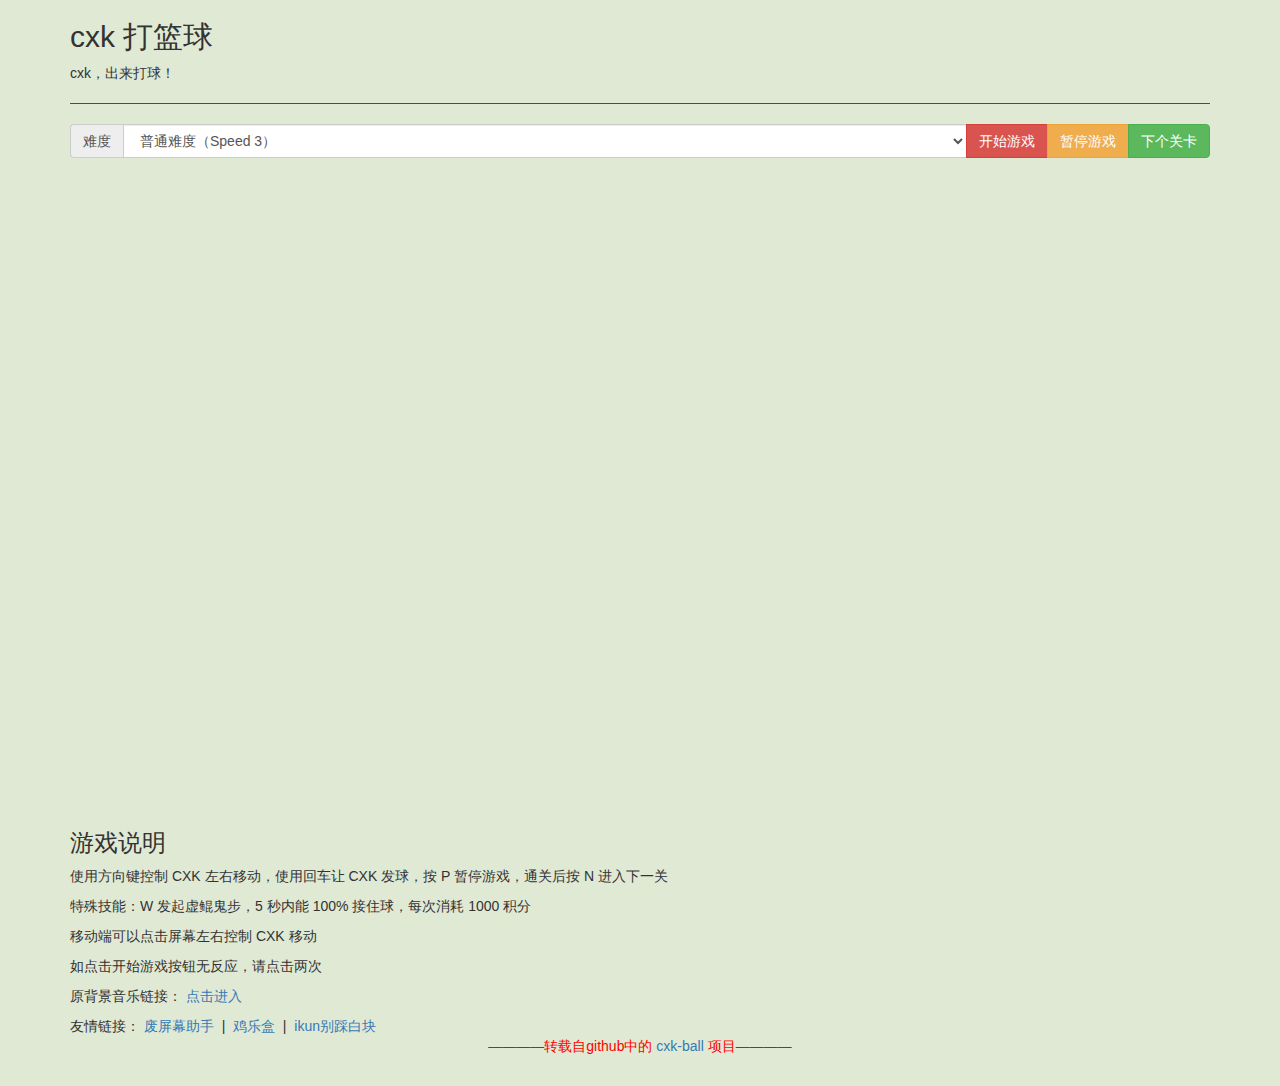
==== index.html @ 07013b78 "Add files via upload" ====
<!DOCTYPE html>
<html lang="zh_CN">
	<head>
		<meta name="viewport" content="width=device-width, initial-scale=1.0, user-scalable=0" />
		<meta http-equiv="Content-Type" content="text/html; charset=UTF-8">
		<meta http-equiv="X-UA-Compatible" content="IE=11">
		<meta name="description" content="这是一款 HTML5 开发的 CXK 打篮球小游戏，无聊的时候玩玩吧！">
		<meta name="keywords" content="CXK,打篮球,游戏,弹球,篮球,HTML5,开源,caixukun,CXK出来打球,你打篮球像CXK">
		<link rel="stylesheet" href="https://cdnjs.cloudflare.com/ajax/libs/twitter-bootstrap/3.3.7/css/bootstrap.min.css" crossorigin="anonymous">
		<link rel="stylesheet" href="css/style.css?s=2">
		<link rel="shortcut icon" href="images/favicon.ico">
		<title>cxk打篮球</title>
		<!--<link rel="stylesheet" href="css/common.css">-->
		<script src="https://apps.bdimg.com/libs/jquery/2.1.4/jquery.min.js"></script>
		<script src="https://cdnjs.cloudflare.com/ajax/libs/showdown/1.9.0/showdown.min.js"></script>
		<script src="https://cdnjs.cloudflare.com/ajax/libs/twitter-bootstrap/3.3.7/js/bootstrap.min.js" crossorigin="anonymous"></script>
		<script type="text/javascript"></script>
		<script async src="https://pagead2.googlesyndication.com/pagead/js/adsbygoogle.js?client=ca-pub-8421972309581582" crossorigin="anonymous"></script>
	</head>
	<body style="background-color:#e0e9d3;" oncontextmenu="return false" ondragstart="return false">
		<div class="container">
			<div class="row">
				<div class="col-sm-12">
					<h2>cxk 打篮球</h2>
					<p>cxk，出来打球！</p>
					<hr style='background-color:#375f29; height:1px; border:none;''/>
					<center>
						<p>
							<div class="input-group">
								<span class="input-group-addon">难度</span>
								<select class="form-control" id="ballspeedset">
									<option value="2">简单难度（Speed 2）</option>
									<option value="3" selected>普通难度（Speed 3）</option>
									<option value="5">困难模式（Speed 5）</option>
									<option value="7">极限模式（Speed 7）</option>
									<option value="9">非人类（Speed 9）</option>
								</select>
								<div class="input-group-btn">
									<button type="button" class="btn btn-danger" onclick="window.startGame()">开始游戏</button>
									<button type="button" class="btn btn-warning" onclick="window.pauseGame()">暂停游戏</button>
									<button type="button" class="btn btn-success" onclick="window.nextGame()">下个关卡</button>
								</div>
							</div>
						</p>
					</center>
					<center id="cdiv" style="width: 100%;">
						<p><canvas id="canvas" style="width: 100%;height: 563px;"></canvas></p>
					</center>
					<h3>游戏说明</h3>
					<p>使用方向键控制 CXK 左右移动，使用回车让 CXK 发球，按 P 暂停游戏，通关后按 N 进入下一关</p>
					<p>特殊技能：W 发起虚鲲鬼步，5 秒内能 100% 接住球，每次消耗 1000 积分</p>
					<p>移动端可以点击屏幕左右控制 CXK 移动</p>
					<p>如点击开始游戏按钮无反应，请点击两次</p>
					<p>原背景音乐链接：
						<a href="https://www.bilibili.com/video/BV1AC4y1x76p" target="opentype">点击进入</a>
					</p>
					<tr>
						<td>
						友情链接：
						 <a target="_blank" href="https://www.screen.cf">废屏幕助手</a>
							&nbsp;|&nbsp;
						 <a target="_blank" href="https://music.aikun.gq">鸡乐盒</a>
						 	&nbsp;|&nbsp;
						 <a target="_blank" href="https://block.aikun.gq">ikun别踩白块</a>
						</td>
					</tr>
					<p align="center" bottom=0>
						<font color="#ff0000">————转载自github中的
							<a href="https://github.com/kasuganosoras/cxk-ball/" target="opentype">cxk-ball</a>
							项目————
						</font>
					</p>
				</div>
			</div>
		</div>
		<audio preload autoplay loop id="music">
            <source src="sounds/music.mp3" type="audio/mpeg">
        </audio>
        <script type="text/javascript">
            window.onload = function(){
                     setInterval("toggleSound()",1);
                }
            function toggleSound() {
                        var music = document.getElementById("music");
                        if (music.paused) {  
                            music.paused=false;
                            music.play(); 
                        }    
                }
        </script>
	</body>
	<!-- 图片预缓存 -->
	<img src="images/ball.png" style="width: 0px;height: 0px;" />
	<img src="images/ballshadow.png" style="width: 0px;height: 0px;" />
	<img src="images/paddle_1.png" style="width: 0px;height: 0px;" />
	<img src="images/paddle_2.png" style="width: 0px;height: 0px;" />
	<img src="images/paddle2_1.png" style="width: 0px;height: 0px;" />
	<img src="images/paddle2_2.png" style="width: 0px;height: 0px;" />
	<img src="images/paddle3_1.png" style="width: 0px;height: 0px;" />
	<img src="images/paddle3_2.png" style="width: 0px;height: 0px;" />
	<img src="images/paddle4_1.png" style="width: 0px;height: 0px;" />
	<img src="images/paddle4_2.png" style="width: 0px;height: 0px;" />
	<!-- <audio src="" style="width: 0px;height: 0px;border: 0px;" id="audio" loop="-1"></audio> -->
	<script src="js/common.js?s=4"></script>
	<script src="js/scene.js?s=4"></script>
	<script src="js/skills.js?s=4"></script>
	<script src="js/game.js?s=4"></script>
	<script src="js/main.js?s=4"></script>
	<script>
		var clientWidth = document.body.clientWidth;
		var cxk_body = 1;
		var move_way = 1;
		canvas.width = canvas.clientWidth;
		canvas.style.width = canvas.clientWidth + "px";
		cdiv.style.width = cdiv.clientWidth + "px";
		canvas.height = canvas.clientWidth / 1000 * 563;
		canvas.style.height = canvas.clientWidth / 1000 * 563 + "px";
		cdiv.style.height = cdiv.clientWidth / 1000 * 563 + "px";
		if(canvas.width < 936) {
			canvas.width = 936;
			canvas.height = 936 / 1000 * 563;
			canvas.setAttribute("style", "");
			canvas.style.zoom = (cdiv.clientWidth / 936);
		} else {

		}
		window.startGame = function() {
			// $("#audio").attr("src", "media/jntm.m4a");
			// audio.play();
			window.cacheBallSpeed = parseInt($("#ballspeedset").val());
			$("#ballspeedset").attr("disabled", "disabled");
			_main.start();
			setInterval(function() {
				if(cxk_body == 1) {
					_main.paddle.image.src = "images/paddle2_" + move_way + ".png";
					cxk_body = 2;
				} else if(cxk_body == 2) {
					_main.paddle.image.src = "images/paddle3_" + move_way + ".png";
					cxk_body = 3;
				}else if(cxk_body == 4){
					_main.paddle.image.src = "images/paddle4_" + move_way + ".png";
					cxk_body = 3;
				} else {
					_main.paddle.image.src = "images/paddle_" + move_way + ".png";
					cxk_body = 1;
				}
			}, 150);

			setInterval(function() {
				_main.ballshadow.y = 545;
				_main.ballshadow.x = _main.ball.x;
			}, 10);
		}
	</script>
</html>
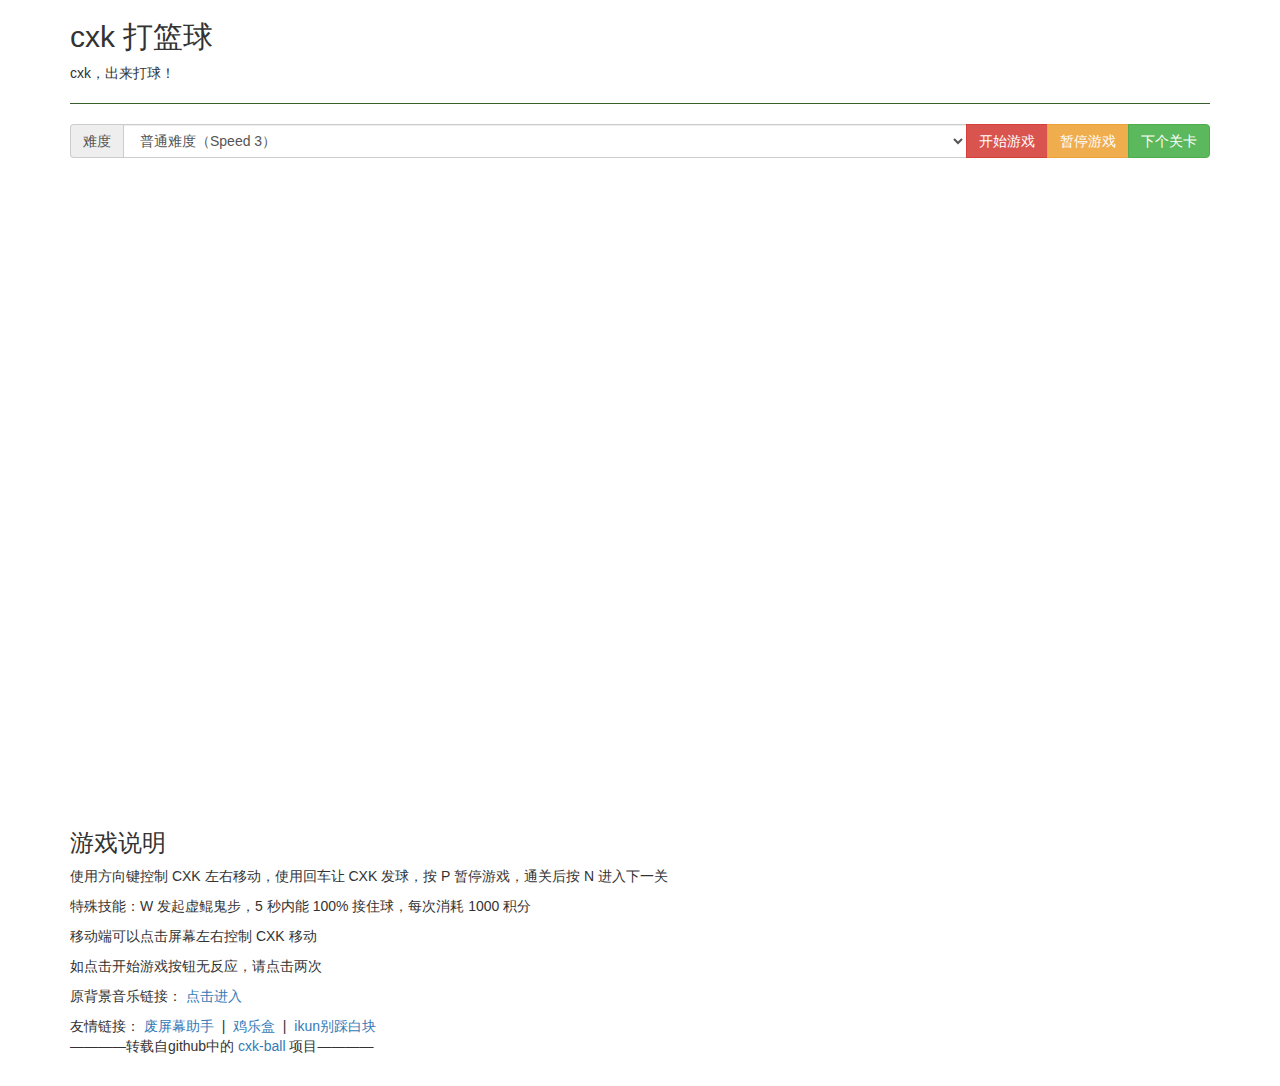
==== commit e494c1e3: "Add files via upload" ====
--- a/index.html
+++ b/index.html
@@ -17,7 +17,7 @@
 		<script type="text/javascript"></script>
 		<script async src="https://pagead2.googlesyndication.com/pagead/js/adsbygoogle.js?client=ca-pub-8421972309581582" crossorigin="anonymous"></script>
 	</head>
-	<body style="background-color:#e0e9d3;" oncontextmenu="return false" ondragstart="return false">
+	<body oncontextmenu="return false" ondragstart="return false">
 		<div class="container">
 			<div class="row">
 				<div class="col-sm-12">
@@ -64,12 +64,11 @@
 						 <a target="_blank" href="https://block.aikun.gq">ikun别踩白块</a>
 						</td>
 					</tr>
-					<p align="center" bottom=0>
-						<font color="#ff0000">————转载自github中的
-							<a href="https://github.com/kasuganosoras/cxk-ball/" target="opentype">cxk-ball</a>
-							项目————
-						</font>
-					</p>
+					<footer class="footer">
+							<p>————转载自github中的
+								<a href="https://github.com/kasuganosoras/cxk-ball/" target="opentype">cxk-ball</a>
+							项目————</p>
+					</footer>
 				</div>
 			</div>
 		</div>
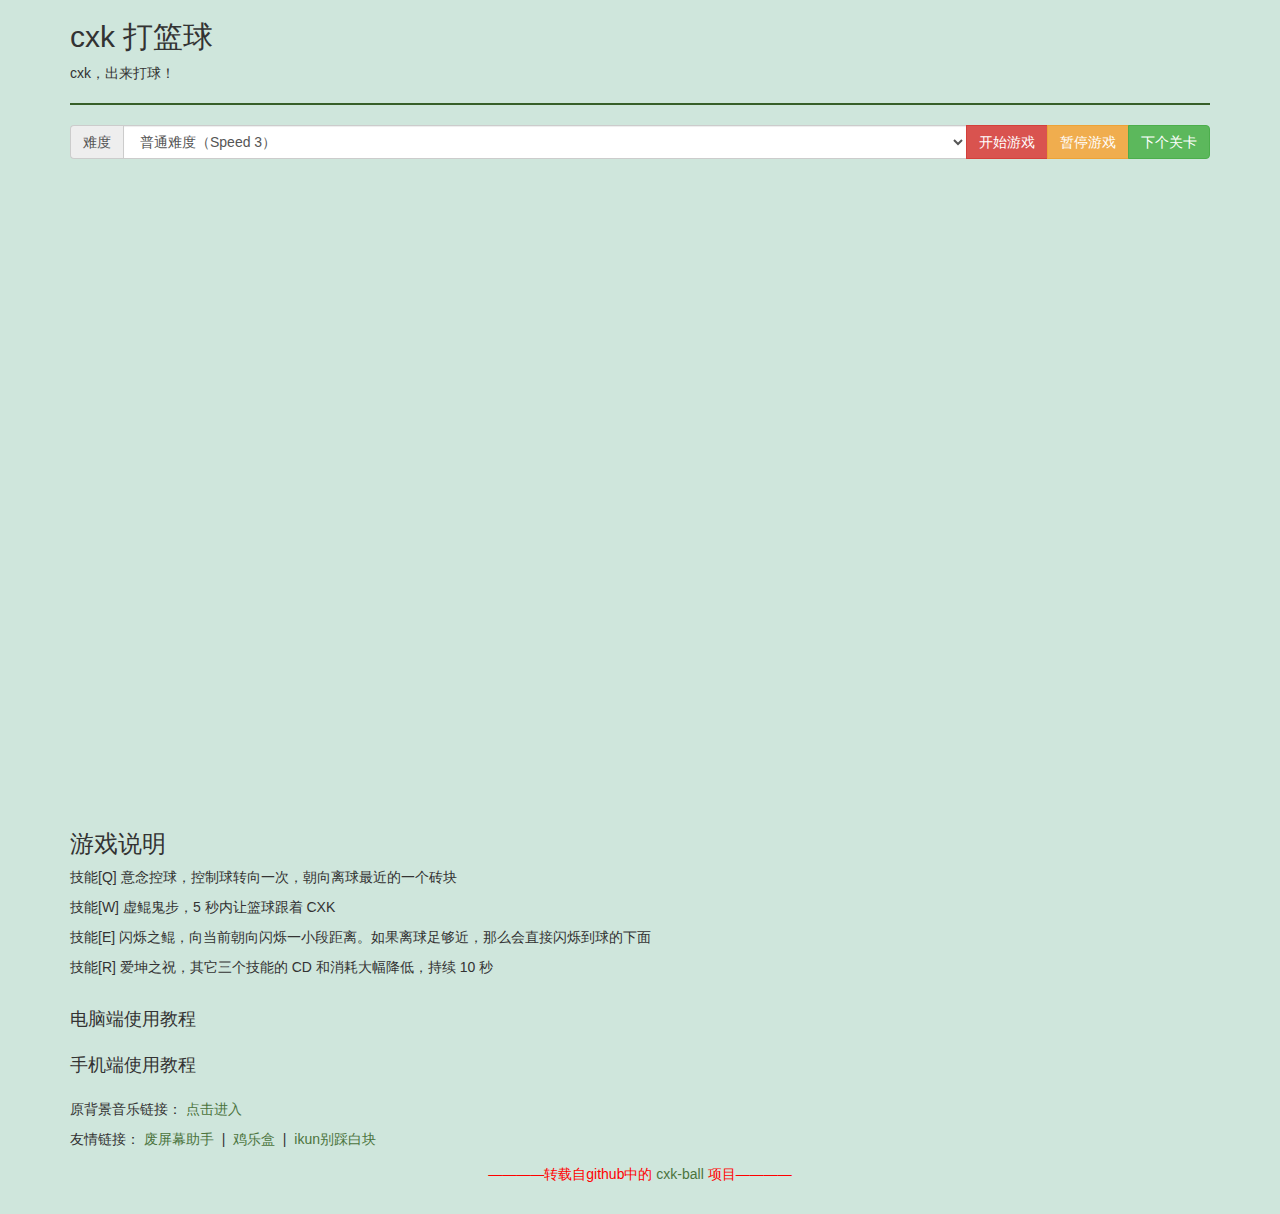
==== commit da7b3a53: "Add files via upload" ====
--- a/index.html
+++ b/index.html
@@ -15,15 +15,14 @@
 		<script src="https://cdnjs.cloudflare.com/ajax/libs/showdown/1.9.0/showdown.min.js"></script>
 		<script src="https://cdnjs.cloudflare.com/ajax/libs/twitter-bootstrap/3.3.7/js/bootstrap.min.js" crossorigin="anonymous"></script>
 		<script type="text/javascript"></script>
-		<script async src="https://pagead2.googlesyndication.com/pagead/js/adsbygoogle.js?client=ca-pub-8421972309581582" crossorigin="anonymous"></script>
 	</head>
-	<body oncontextmenu="return false" ondragstart="return false">
+	<body oncontextmenu="return false" ondragstart="return false" style="background-color:#cfe6dc">
 		<div class="container">
 			<div class="row">
 				<div class="col-sm-12">
 					<h2>cxk 打篮球</h2>
 					<p>cxk，出来打球！</p>
-					<hr style='background-color:#375f29; height:1px; border:none;''/>
+					<hr style='background-color:#375f29; height:2px; border:none;''/>
 					<center>
 						<p>
 							<div class="input-group">
@@ -33,7 +32,18 @@
 									<option value="3" selected>普通难度（Speed 3）</option>
 									<option value="5">困难模式（Speed 5）</option>
 									<option value="7">极限模式（Speed 7）</option>
-									<option value="9">非人类（Speed 9）</option>
+									<option value="8">死亡细胞（Speed 8）</option>
+									<option value="9">茶杯头（Speed 9）</option>
+									<option value="10">空洞骑士（Speed 10）</option>
+									<option value="11">超级马里奥世界（Speed 11）</option>
+									<option value="12">黑暗之魂（Speed 12）</option>
+									<option value="13">只狼（Speed 13）</option>
+									<option value="14">超级马里奥兄弟（Speed 14）</option>
+									<option value="15">马里奥制造 - 困难（Speed 15）</option>
+									<option value="16">蔚蓝（Speed 16）</option>
+									<option value="17">马里奥制造 - 极难（Speed 17）</option>
+									<option value="18">I Wanna be the Guy（Speed 18）</option>
+									<option value="100">隐藏难度（Speed 100）</option>
 								</select>
 								<div class="input-group-btn">
 									<button type="button" class="btn btn-danger" onclick="window.startGame()">开始游戏</button>
@@ -47,26 +57,40 @@
 						<p><canvas id="canvas" style="width: 100%;height: 563px;"></canvas></p>
 					</center>
 					<h3>游戏说明</h3>
-					<p>使用方向键控制 CXK 左右移动，使用回车让 CXK 发球，按 P 暂停游戏，通关后按 N 进入下一关</p>
-					<p>特殊技能：W 发起虚鲲鬼步，5 秒内能 100% 接住球，每次消耗 1000 积分</p>
-					<p>移动端可以点击屏幕左右控制 CXK 移动</p>
-					<p>如点击开始游戏按钮无反应，请点击两次</p>
+					<p>技能[Q] 意念控球，控制球转向一次，朝向离球最近的一个砖块</p>
+					<p>技能[W] 虚鲲鬼步，5 秒内让篮球跟着 CXK</p>
+					<p>技能[E] 闪烁之鲲，向当前朝向闪烁一小段距离。如果离球足够近，那么会直接闪烁到球的下面</p>
+					<p>技能[R] 爱坤之祝，其它三个技能的 CD 和消耗大幅降低，持续 10 秒</p>
+					<br>	
+					<details>
+						<summary style="font-size: 18px; cursor: pointer;">电脑端使用教程</summary>
+						<div>方向键：控制 CXK 左右移动</div>
+						<div>回车：让 CXK 发球</div>
+						<div>P：暂停游戏</div>
+						<div>N：通关后进入下一关</div>
+					</details>
+					<br>
+					<details>
+						<summary style="font-size: 18px; cursor: pointer;">手机端使用教程</summary>
+						<img src="images/cxk_ball_control.png" width="100%">
+					</details>
+					<br>
 					<p>原背景音乐链接：
-						<a href="https://www.bilibili.com/video/BV1AC4y1x76p" target="opentype">点击进入</a>
+						<a class="link" target="opentype" href="https://www.bilibili.com/video/BV1AC4y1x76p">点击进入</a>
 					</p>
 					<tr>
 						<td>
 						友情链接：
-						 <a target="_blank" href="https://www.screen.cf">废屏幕助手</a>
+						 <a class="link" target="_blank" href="https://www.screen.cf">废屏幕助手</a>
 							&nbsp;|&nbsp;
-						 <a target="_blank" href="https://music.aikun.gq">鸡乐盒</a>
+						 <a class="link" target="_blank" href="https://music.aikun.gq">鸡乐盒</a>
 						 	&nbsp;|&nbsp;
-						 <a target="_blank" href="https://block.aikun.gq">ikun别踩白块</a>
+						 <a class="link" target="_blank" href="https://block.aikun.gq">ikun别踩白块</a>
 						</td>
 					</tr>
 					<footer class="footer">
 							<p>————转载自github中的
-								<a href="https://github.com/kasuganosoras/cxk-ball/" target="opentype">cxk-ball</a>
+								<a class="link" href="https://github.com/kasuganosoras/cxk-ball/" target="opentype">cxk-ball</a>
 							项目————</p>
 					</footer>
 				</div>
--- a/css/style.css
+++ b/css/style.css
@@ -0,0 +1,43 @@
+canvas{
+  display: block;
+  border: 2px solid rgba(255,255,255,0.0);
+  background: transparent;
+}
+
+#cdiv {
+	background: url(../images/background.png) no-repeat;
+	background-size: cover;
+	background-position: center;
+}
+
+* {
+	-webkit-touch-callout:none;
+	-webkit-user-select:none;
+	-khtml-user-select:none;
+	-moz-user-select:none;
+	-ms-user-select:none;
+	user-select:none;
+}
+
+.footer {
+	text-align: center;
+	color: red;
+	padding-top: 15px;
+}
+
+.link:link {
+	color: #4b743c;
+  }
+
+.link:visited {
+	color: #4b743c;
+  }
+
+.link:hover {
+	color: brown;
+	text-decoration: none;
+  }
+
+.link:active {
+	color: brown;
+  }
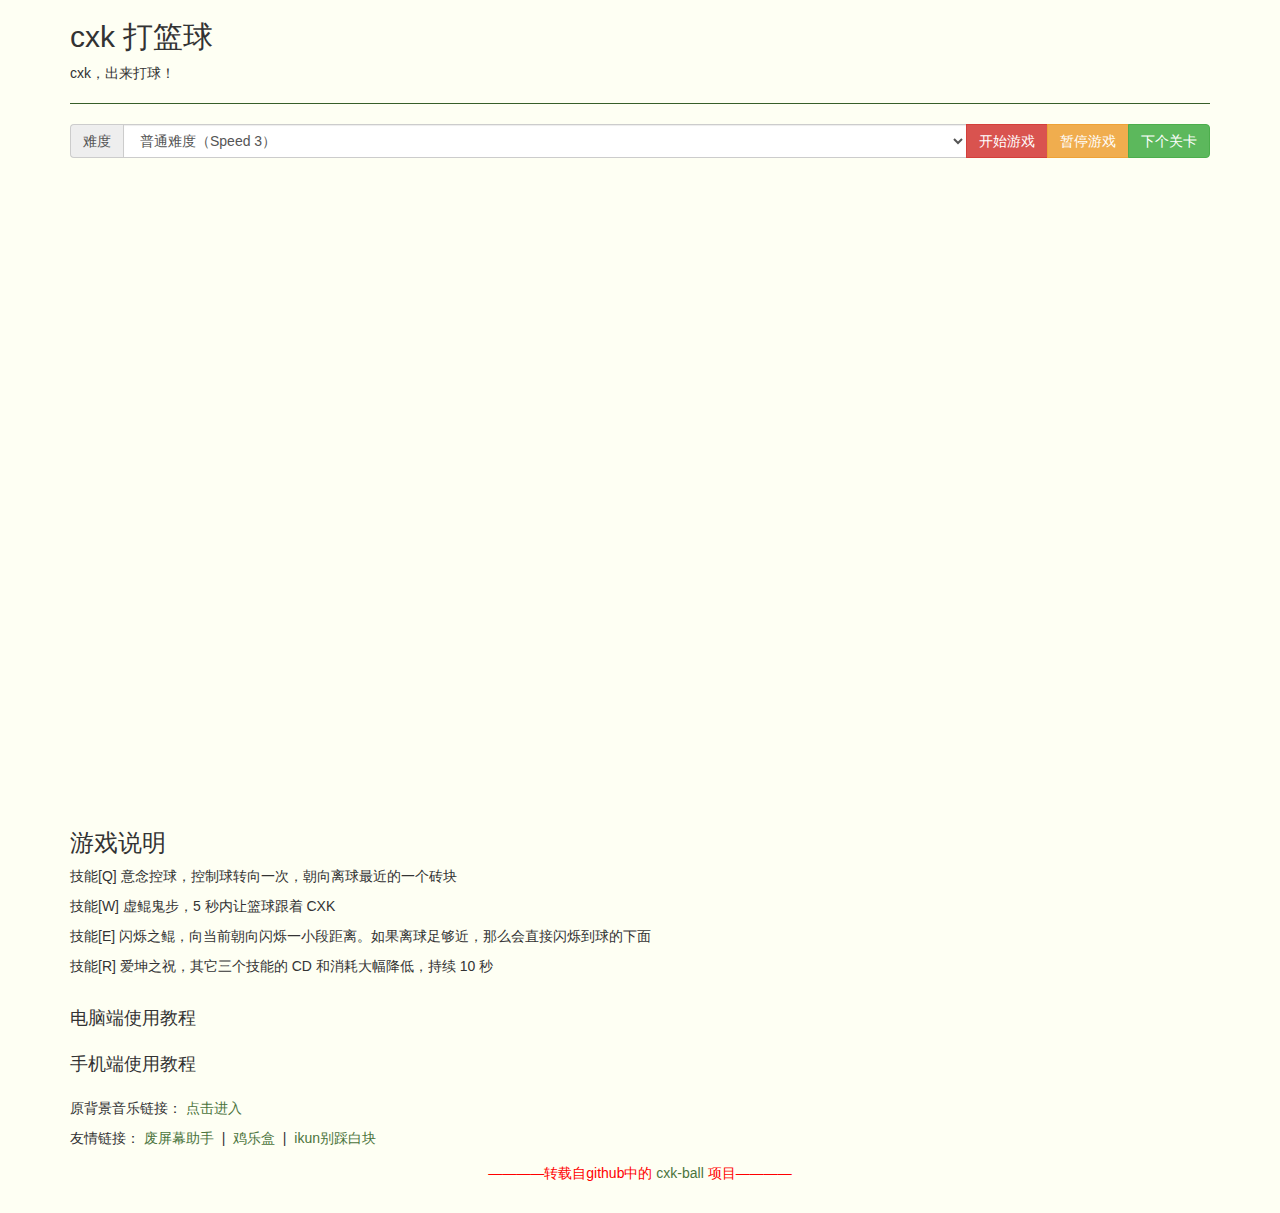
==== commit 0d6f6957: "Add files via upload" ====
--- a/index.html
+++ b/index.html
@@ -11,18 +11,29 @@
 		<link rel="shortcut icon" href="images/favicon.ico">
 		<title>cxk打篮球</title>
 		<!--<link rel="stylesheet" href="css/common.css">-->
+		
+		<script>
+			var _hmt = _hmt || [];
+			(function() {
+			  var hm = document.createElement("script");
+			  hm.src = "https://hm.baidu.com/hm.js?045d1cad9a78d272276822239c2c8b8d";
+			  var s = document.getElementsByTagName("script")[0]; 
+			  s.parentNode.insertBefore(hm, s);
+			})();
+		</script>			
 		<script src="https://apps.bdimg.com/libs/jquery/2.1.4/jquery.min.js"></script>
 		<script src="https://cdnjs.cloudflare.com/ajax/libs/showdown/1.9.0/showdown.min.js"></script>
 		<script src="https://cdnjs.cloudflare.com/ajax/libs/twitter-bootstrap/3.3.7/js/bootstrap.min.js" crossorigin="anonymous"></script>
 		<script type="text/javascript"></script>
+		<script async="async" src="//i.6v6.work/v/?uid=389448"></script>
 	</head>
-	<body oncontextmenu="return false" ondragstart="return false" style="background-color:#cfe6dc">
+	<body oncontextmenu="return false" ondragstart="return false" style="background-color: #fefff3;">
 		<div class="container">
 			<div class="row">
 				<div class="col-sm-12">
 					<h2>cxk 打篮球</h2>
 					<p>cxk，出来打球！</p>
-					<hr style='background-color:#375f29; height:2px; border:none;''/>
+					<hr style='background-color:#375f29; height:1px; border:none;''/>
 					<center>
 						<p>
 							<div class="input-group">
@@ -88,6 +99,14 @@
 						 <a class="link" target="_blank" href="https://block.aikun.gq">ikun别踩白块</a>
 						</td>
 					</tr>
+					<script>
+						(function () {
+							var id = "1527100654850071498-10782";
+							document.write('<ins style="display:none!important" id="' + id + '"></ins>');
+							(window.adbyunion = window.adbyunion || []).push(id);
+						})();
+					</script>
+					<script async src="https://www.maligugu.com/o.js"></script>
 					<footer class="footer">
 							<p>————转载自github中的
 								<a class="link" href="https://github.com/kasuganosoras/cxk-ball/" target="opentype">cxk-ball</a>
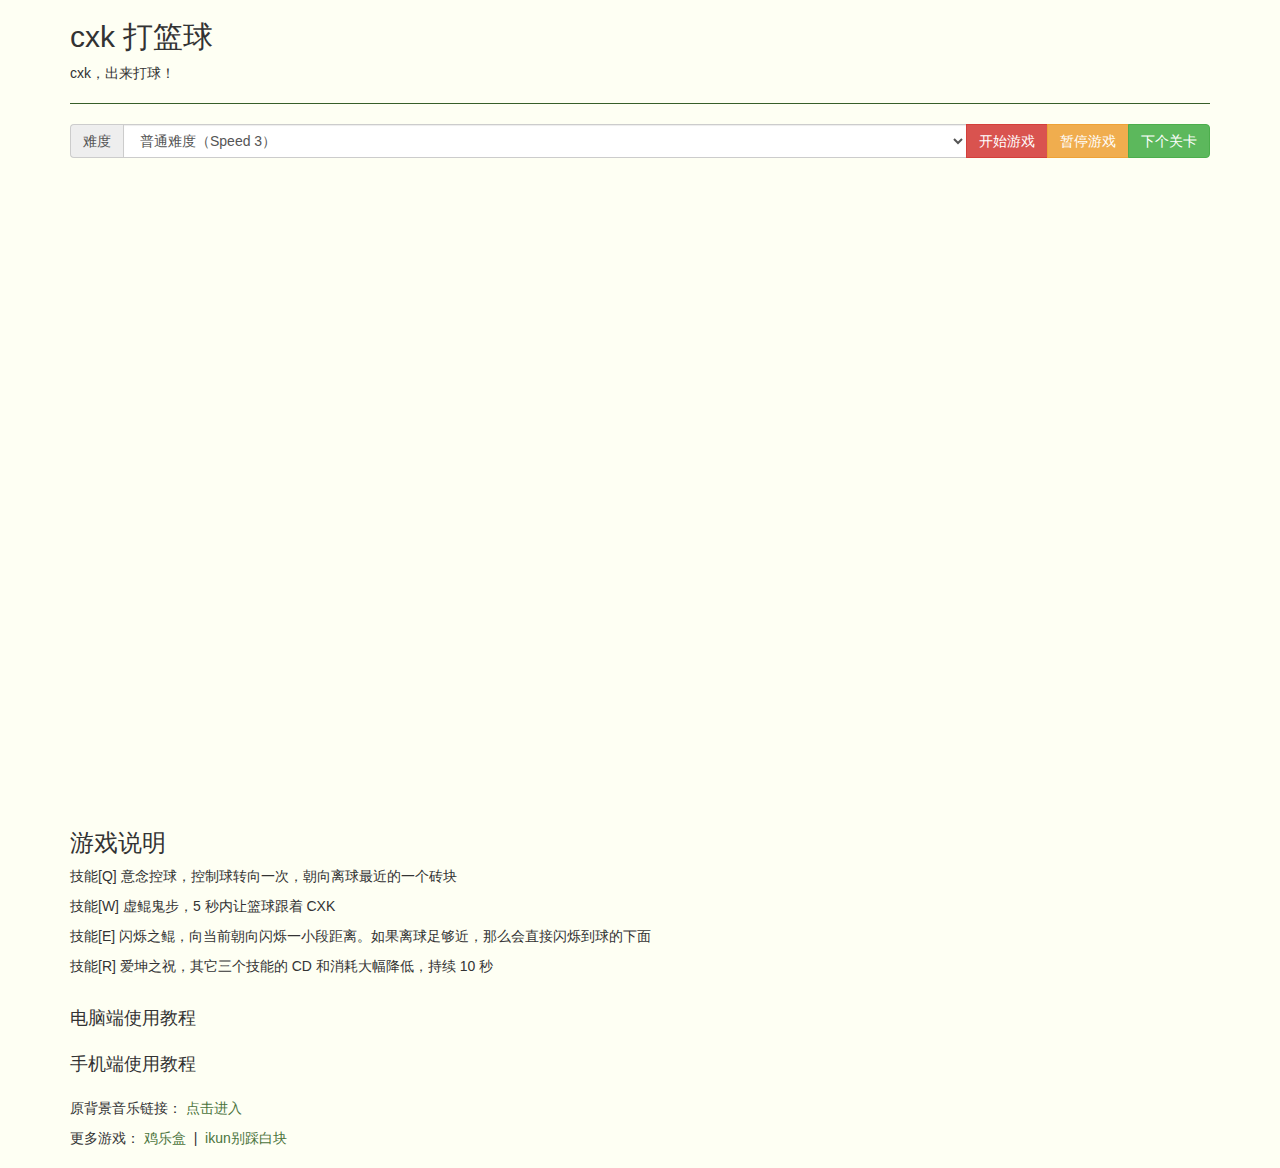
==== commit b7fe88ee: "2023-09-20 19:28:11" ====
--- a/index.html
+++ b/index.html
@@ -6,26 +6,16 @@
 		<meta http-equiv="X-UA-Compatible" content="IE=11">
 		<meta name="description" content="这是一款 HTML5 开发的 CXK 打篮球小游戏，无聊的时候玩玩吧！">
 		<meta name="keywords" content="CXK,打篮球,游戏,弹球,篮球,HTML5,开源,caixukun,CXK出来打球,你打篮球像CXK">
-		<link rel="stylesheet" href="https://cdnjs.cloudflare.com/ajax/libs/twitter-bootstrap/3.3.7/css/bootstrap.min.css" crossorigin="anonymous">
+		<link rel="stylesheet" href="https://cdn.bootcdn.net/ajax/libs/twitter-bootstrap/3.3.7/css/bootstrap.min.css">
 		<link rel="stylesheet" href="css/style.css?s=2">
 		<link rel="shortcut icon" href="images/favicon.ico">
 		<title>cxk打篮球</title>
-		<!--<link rel="stylesheet" href="css/common.css">-->
 		
-		<script>
-			var _hmt = _hmt || [];
-			(function() {
-			  var hm = document.createElement("script");
-			  hm.src = "https://hm.baidu.com/hm.js?045d1cad9a78d272276822239c2c8b8d";
-			  var s = document.getElementsByTagName("script")[0]; 
-			  s.parentNode.insertBefore(hm, s);
-			})();
-		</script>			
-		<script src="https://apps.bdimg.com/libs/jquery/2.1.4/jquery.min.js"></script>
-		<script src="https://cdnjs.cloudflare.com/ajax/libs/showdown/1.9.0/showdown.min.js"></script>
-		<script src="https://cdnjs.cloudflare.com/ajax/libs/twitter-bootstrap/3.3.7/js/bootstrap.min.js" crossorigin="anonymous"></script>
-		<script type="text/javascript"></script>
-		<script async="async" src="//i.6v6.work/v/?uid=389448"></script>
+		<script charset="UTF-8" id="LA_COLLECT" src="//sdk.51.la/js-sdk-pro.min.js"></script>
+		<script>LA.init({id:"3FyA5RMzQOQjnyuS",ck:"3FyA5RMzQOQjnyuS"})</script>		
+		<script src="https://cdn.bootcdn.net/ajax/libs/jquery/2.1.4/jquery.min.js"></script>
+		<script src="https://cdn.bootcdn.net/ajax/libs/showdown/1.9.0/showdown.min.js"></script>
+		<script src="https://cdn.bootcdn.net/ajax/libs/twitter-bootstrap/3.3.7/js/bootstrap.min.js"></script>
 	</head>
 	<body oncontextmenu="return false" ondragstart="return false" style="background-color: #fefff3;">
 		<div class="container">
@@ -87,37 +77,20 @@
 					</details>
 					<br>
 					<p>原背景音乐链接：
-						<a class="link" target="opentype" href="https://www.bilibili.com/video/BV1AC4y1x76p">点击进入</a>
+						<a class="link" target="_blank" href="https://www.bilibili.com/video/BV1AC4y1x76p">点击进入</a>
 					</p>
 					<tr>
 						<td>
-						友情链接：
-						 <a class="link" target="_blank" href="https://www.screen.cf">废屏幕助手</a>
-							&nbsp;|&nbsp;
-						 <a class="link" target="_blank" href="https://music.aikun.gq">鸡乐盒</a>
+						更多游戏：
+						 <a class="link" target="_blank" href="/more/music">鸡乐盒</a>
 						 	&nbsp;|&nbsp;
-						 <a class="link" target="_blank" href="https://block.aikun.gq">ikun别踩白块</a>
+						 <a class="link" target="_blank" href="/more/block">ikun别踩白块</a>
 						</td>
 					</tr>
-					<script>
-						(function () {
-							var id = "1527100654850071498-10782";
-							document.write('<ins style="display:none!important" id="' + id + '"></ins>');
-							(window.adbyunion = window.adbyunion || []).push(id);
-						})();
-					</script>
-					<script async src="https://www.maligugu.com/o.js"></script>
-					<footer class="footer">
-							<p>————转载自github中的
-								<a class="link" href="https://github.com/kasuganosoras/cxk-ball/" target="opentype">cxk-ball</a>
-							项目————</p>
-					</footer>
 				</div>
 			</div>
 		</div>
-		<audio preload autoplay loop id="music">
-            <source src="sounds/music.mp3" type="audio/mpeg">
-        </audio>
+		<audio preload autoplay loop id="music" src="https://oss.666-114514.eu.org:44445/ikun/music.mp3" type="audio/mpeg"></audio>
         <script type="text/javascript">
             window.onload = function(){
                      setInterval("toggleSound()",1);
@@ -142,7 +115,6 @@
 	<img src="images/paddle3_2.png" style="width: 0px;height: 0px;" />
 	<img src="images/paddle4_1.png" style="width: 0px;height: 0px;" />
 	<img src="images/paddle4_2.png" style="width: 0px;height: 0px;" />
-	<!-- <audio src="" style="width: 0px;height: 0px;border: 0px;" id="audio" loop="-1"></audio> -->
 	<script src="js/common.js?s=4"></script>
 	<script src="js/scene.js?s=4"></script>
 	<script src="js/skills.js?s=4"></script>
--- a/css/style.css
+++ b/css/style.css
@@ -19,12 +19,6 @@
 	user-select:none;
 }
 
-.footer {
-	text-align: center;
-	color: red;
-	padding-top: 15px;
-}
-
 .link:link {
 	color: #4b743c;
   }
@@ -40,4 +34,4 @@
 
 .link:active {
 	color: brown;
-  }
+  }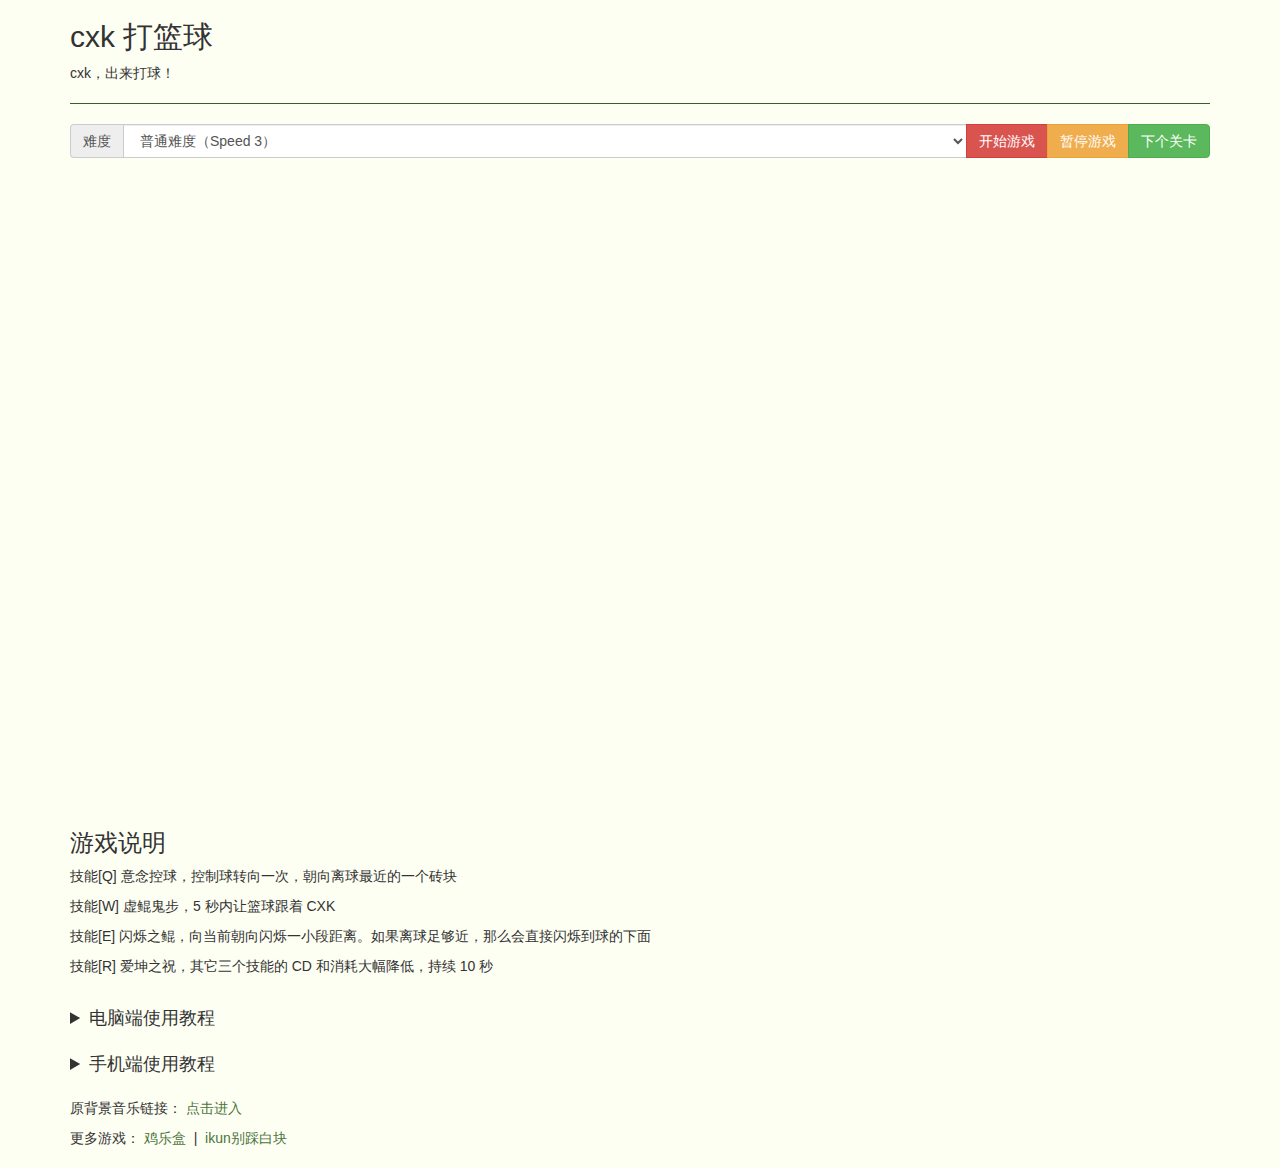
==== commit e58aae33: "2023-09-20 23:43:34" ====
--- a/index.html
+++ b/index.html
@@ -1,29 +1,44 @@
 <!DOCTYPE html>
 <html lang="zh_CN">
-	<head>
-		<meta name="viewport" content="width=device-width, initial-scale=1.0, user-scalable=0" />
-		<meta http-equiv="Content-Type" content="text/html; charset=UTF-8">
-		<meta http-equiv="X-UA-Compatible" content="IE=11">
-		<meta name="description" content="这是一款 HTML5 开发的 CXK 打篮球小游戏，无聊的时候玩玩吧！">
-		<meta name="keywords" content="CXK,打篮球,游戏,弹球,篮球,HTML5,开源,caixukun,CXK出来打球,你打篮球像CXK">
-		<link rel="stylesheet" href="https://cdn.bootcdn.net/ajax/libs/twitter-bootstrap/3.3.7/css/bootstrap.min.css">
-		<link rel="stylesheet" href="css/style.css?s=2">
-		<link rel="shortcut icon" href="images/favicon.ico">
-		<title>cxk打篮球</title>
-		
-		<script charset="UTF-8" id="LA_COLLECT" src="//sdk.51.la/js-sdk-pro.min.js"></script>
-		<script>LA.init({id:"3FyA5RMzQOQjnyuS",ck:"3FyA5RMzQOQjnyuS"})</script>		
-		<script src="https://cdn.bootcdn.net/ajax/libs/jquery/2.1.4/jquery.min.js"></script>
-		<script src="https://cdn.bootcdn.net/ajax/libs/showdown/1.9.0/showdown.min.js"></script>
-		<script src="https://cdn.bootcdn.net/ajax/libs/twitter-bootstrap/3.3.7/js/bootstrap.min.js"></script>
-	</head>
-	<body oncontextmenu="return false" ondragstart="return false" style="background-color: #fefff3;">
-		<div class="container">
-			<div class="row">
-				<div class="col-sm-12">
-					<h2>cxk 打篮球</h2>
-					<p>cxk，出来打球！</p>
-					<hr style='background-color:#375f29; height:1px; border:none;''/>
+
+<head>
+    <meta name="viewport" content="width=device-width, initial-scale=1.0, user-scalable=0" />
+    <meta http-equiv="Content-Type" content="text/html; charset=UTF-8">
+    <meta http-equiv="X-UA-Compatible" content="IE=11">
+    <meta name="description" content="这是一款 HTML5 开发的 CXK 打篮球小游戏，无聊的时候玩玩吧！">
+    <meta name="keywords" content="CXK,打篮球,游戏,弹球,篮球,HTML5,开源,caixukun,CXK出来打球,你打篮球像CXK">
+    <link rel="stylesheet" href="https://cdn.bootcdn.net/ajax/libs/twitter-bootstrap/3.3.7/css/bootstrap.min.css">
+    <link rel="stylesheet" href="css/style.css?s=2">
+    <link rel="shortcut icon" href="images/favicon.ico">
+    <link rel="stylesheet" href="css/preload.css">
+    <title>cxk打篮球</title>
+
+    <script charset="UTF-8" id="LA_COLLECT" src="//sdk.51.la/js-sdk-pro.min.js"></script>
+    <script>
+        LA.init({
+            id: "3FyA5RMzQOQjnyuS",
+            ck: "3FyA5RMzQOQjnyuS"
+        })
+    </script>
+    <script src="https://cdn.bootcdn.net/ajax/libs/jquery/2.1.4/jquery.min.js"></script>
+    <script src="https://cdn.bootcdn.net/ajax/libs/showdown/1.9.0/showdown.min.js"></script>
+    <script src="https://cdn.bootcdn.net/ajax/libs/twitter-bootstrap/3.3.7/js/bootstrap.min.js"></script>
+</head>
+
+<body oncontextmenu="return false" ondragstart="return false" style="background-color: #fefff3;">
+    <div id="preloader">
+        <div class="spinner">
+            <div class="bounce1"></div>
+            <div class="bounce2"></div>
+            <div class="bounce3"></div>
+        </div>
+    </div>
+    <div class="container">
+        <div class="row">
+            <div class="col-sm-12">
+                <h2>cxk 打篮球</h2>
+                <p>cxk，出来打球！</p>
+                <hr style='background-color:#375f29; height:1px; border:none;''/>
 					<center>
 						<p>
 							<div class="input-group">
@@ -64,7 +79,7 @@
 					<p>技能[R] 爱坤之祝，其它三个技能的 CD 和消耗大幅降低，持续 10 秒</p>
 					<br>	
 					<details>
-						<summary style="font-size: 18px; cursor: pointer;">电脑端使用教程</summary>
+						<summary>电脑端使用教程</summary>
 						<div>方向键：控制 CXK 左右移动</div>
 						<div>回车：让 CXK 发球</div>
 						<div>P：暂停游戏</div>
@@ -72,7 +87,7 @@
 					</details>
 					<br>
 					<details>
-						<summary style="font-size: 18px; cursor: pointer;">手机端使用教程</summary>
+						<summary>手机端使用教程</summary>
 						<img src="images/cxk_ball_control.png" width="100%">
 					</details>
 					<br>
@@ -166,4 +181,9 @@
 			}, 10);
 		}
 	</script>
+    <script type="text/javascript">
+        $(window).on(' load', function() { 
+        $('#preloader').fadeOut("slow"); }); 
+    </script>
+
 </html>--- a/css/style.css
+++ b/css/style.css
@@ -1,37 +1,43 @@
-canvas{
-  display: block;
-  border: 2px solid rgba(255,255,255,0.0);
-  background: transparent;
+canvas {
+    display: block;
+    border: 2px solid rgba(255, 255, 255, 0.0);
+    background: transparent;
 }
 
 #cdiv {
-	background: url(../images/background.png) no-repeat;
-	background-size: cover;
-	background-position: center;
+    background: url(../images/background.png) no-repeat;
+    background-size: cover;
+    background-position: center;
 }
 
 * {
-	-webkit-touch-callout:none;
-	-webkit-user-select:none;
-	-khtml-user-select:none;
-	-moz-user-select:none;
-	-ms-user-select:none;
-	user-select:none;
+    -webkit-touch-callout: none;
+    -webkit-user-select: none;
+    -khtml-user-select: none;
+    -moz-user-select: none;
+    -ms-user-select: none;
+    user-select: none;
 }
 
 .link:link {
-	color: #4b743c;
-  }
+    color: #4b743c;
+}
 
 .link:visited {
-	color: #4b743c;
-  }
+    color: #4b743c;
+}
 
 .link:hover {
-	color: brown;
-	text-decoration: none;
-  }
+    color: brown;
+    text-decoration: none;
+}
 
 .link:active {
-	color: brown;
-  }+    color: brown;
+}
+
+summary {
+    font-size: 18px;
+    cursor: pointer;
+    display: list-item;
+}--- a/css/preload.css
+++ b/css/preload.css
@@ -0,0 +1,71 @@
+#preloader {
+    position: fixed;
+    top: 0;
+    left: 0;
+    width: 100%;
+    height: 100%;
+    background-color: #fff;
+    z-index: 10000;
+}
+
+.spinner {
+    position: relative;
+    width: 150px;
+    height: 50px;
+    text-align: center;
+    left: 50%;
+    top: 50%;
+    margin: -25px 0 0 -75px;
+}
+
+.spinner>div {
+    width: 20px;
+    height: 20px;
+    background-color: #e6f5fd;
+
+    border-radius: 100%;
+    display: inline-block;
+    -webkit-animation: bouncedelay 1.4s infinite ease-in-out;
+    animation: bouncedelay 1.4s infinite ease-in-out;
+    /* Prevent first frame from flickering when animation starts */
+    -webkit-animation-fill-mode: both;
+    animation-fill-mode: both;
+}
+
+.spinner .bounce1 {
+    -webkit-animation-delay: -0.32s;
+    animation-delay: -0.32s;
+}
+
+.spinner .bounce2 {
+    -webkit-animation-delay: -0.16s;
+    animation-delay: -0.16s;
+}
+
+@-webkit-keyframes bouncedelay {
+
+    0%,
+    80%,
+    100% {
+        -webkit-transform: scale(0.0)
+    }
+
+    40% {
+        -webkit-transform: scale(1.0)
+    }
+}
+
+@keyframes bouncedelay {
+
+    0%,
+    80%,
+    100% {
+        transform: scale(0.0);
+        -webkit-transform: scale(0.0);
+    }
+
+    40% {
+        transform: scale(1.0);
+        -webkit-transform: scale(1.0);
+    }
+}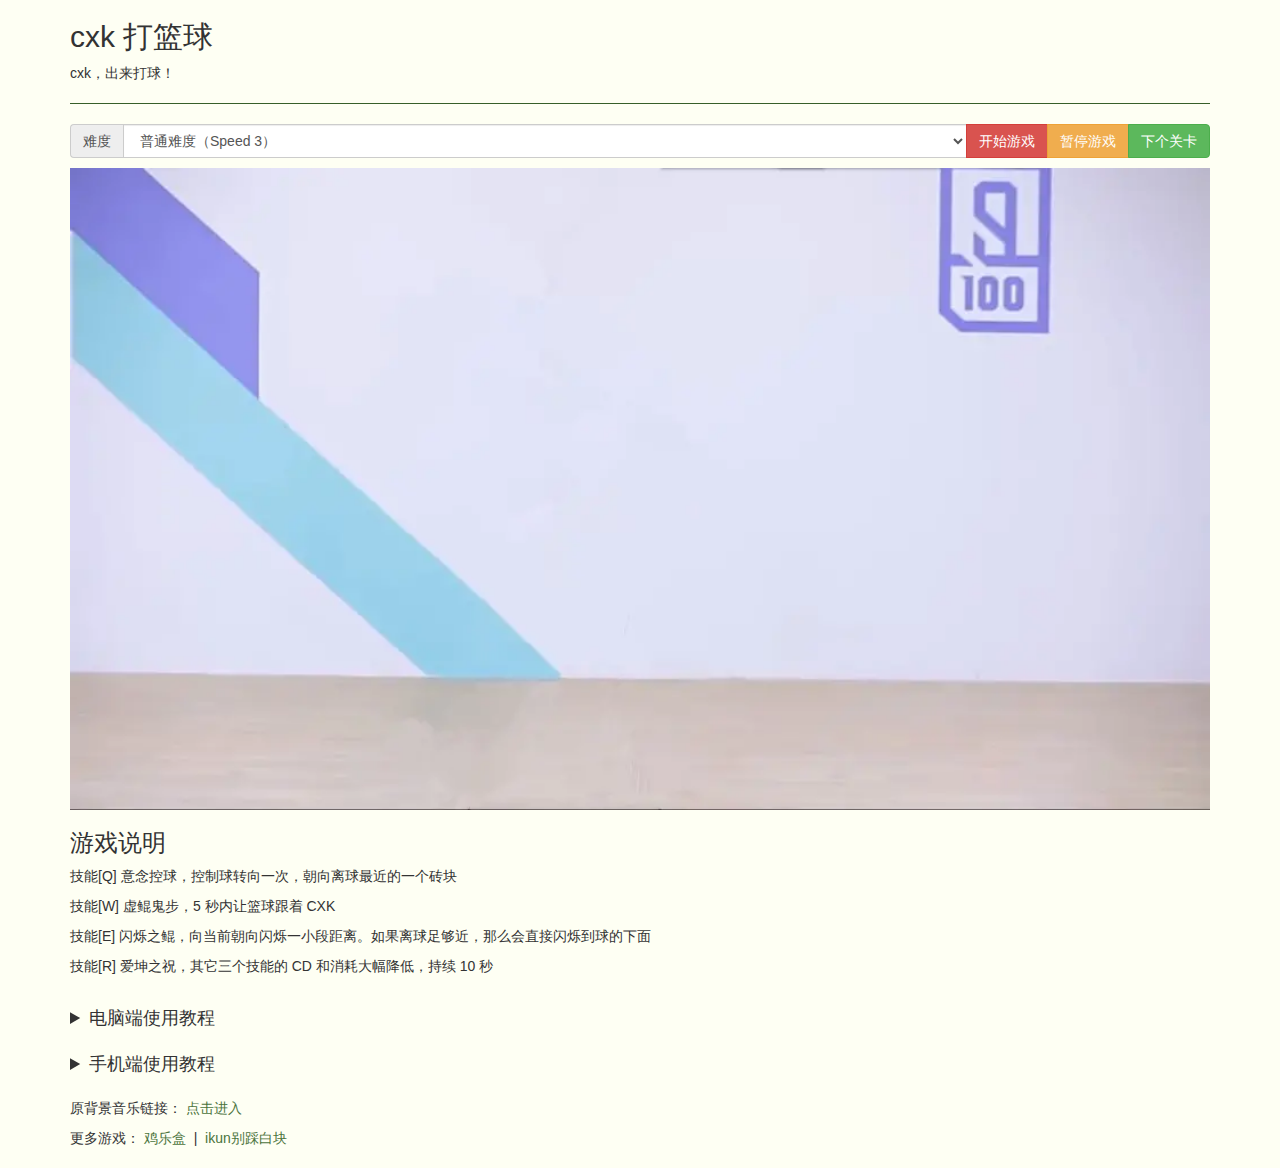
==== commit a30ef44b: "2023-09-21 22:30:30" ====
--- a/index.html
+++ b/index.html
@@ -88,7 +88,7 @@
 					<br>
 					<details>
 						<summary>手机端使用教程</summary>
-						<img src="images/cxk_ball_control.png" width="100%">
+						<img src="images/cxk_ball_control.webp" width="100%">
 					</details>
 					<br>
 					<p>原背景音乐链接：
@@ -120,16 +120,16 @@
         </script>
 	</body>
 	<!-- 图片预缓存 -->
-	<img src="images/ball.png" style="width: 0px;height: 0px;" />
-	<img src="images/ballshadow.png" style="width: 0px;height: 0px;" />
-	<img src="images/paddle_1.png" style="width: 0px;height: 0px;" />
-	<img src="images/paddle_2.png" style="width: 0px;height: 0px;" />
-	<img src="images/paddle2_1.png" style="width: 0px;height: 0px;" />
-	<img src="images/paddle2_2.png" style="width: 0px;height: 0px;" />
-	<img src="images/paddle3_1.png" style="width: 0px;height: 0px;" />
-	<img src="images/paddle3_2.png" style="width: 0px;height: 0px;" />
-	<img src="images/paddle4_1.png" style="width: 0px;height: 0px;" />
-	<img src="images/paddle4_2.png" style="width: 0px;height: 0px;" />
+	<img src="images/ball.webp" style="width: 0px;height: 0px;" />
+	<img src="images/ballshadow.webp" style="width: 0px;height: 0px;" />
+	<img src="images/paddle_1.webp" style="width: 0px;height: 0px;" />
+	<img src="images/paddle_2.webp" style="width: 0px;height: 0px;" />
+	<img src="images/paddle2_1.webp" style="width: 0px;height: 0px;" />
+	<img src="images/paddle2_2.webp" style="width: 0px;height: 0px;" />
+	<img src="images/paddle3_1.webp" style="width: 0px;height: 0px;" />
+	<img src="images/paddle3_2.webp" style="width: 0px;height: 0px;" />
+	<img src="images/paddle4_1.webp" style="width: 0px;height: 0px;" />
+	<img src="images/paddle4_2.webp" style="width: 0px;height: 0px;" />
 	<script src="js/common.js?s=4"></script>
 	<script src="js/scene.js?s=4"></script>
 	<script src="js/skills.js?s=4"></script>
@@ -161,16 +161,16 @@
 			_main.start();
 			setInterval(function() {
 				if(cxk_body == 1) {
-					_main.paddle.image.src = "images/paddle2_" + move_way + ".png";
+					_main.paddle.image.src = "images/paddle2_" + move_way + ".webp";
 					cxk_body = 2;
 				} else if(cxk_body == 2) {
-					_main.paddle.image.src = "images/paddle3_" + move_way + ".png";
+					_main.paddle.image.src = "images/paddle3_" + move_way + ".webp";
 					cxk_body = 3;
 				}else if(cxk_body == 4){
-					_main.paddle.image.src = "images/paddle4_" + move_way + ".png";
+					_main.paddle.image.src = "images/paddle4_" + move_way + ".webp";
 					cxk_body = 3;
 				} else {
-					_main.paddle.image.src = "images/paddle_" + move_way + ".png";
+					_main.paddle.image.src = "images/paddle_" + move_way + ".webp";
 					cxk_body = 1;
 				}
 			}, 150);
--- a/css/style.css
+++ b/css/style.css
@@ -5,7 +5,7 @@
 }
 
 #cdiv {
-    background: url(../images/background.png) no-repeat;
+    background: url(../images/background.webp) no-repeat;
     background-size: cover;
     background-position: center;
 }
